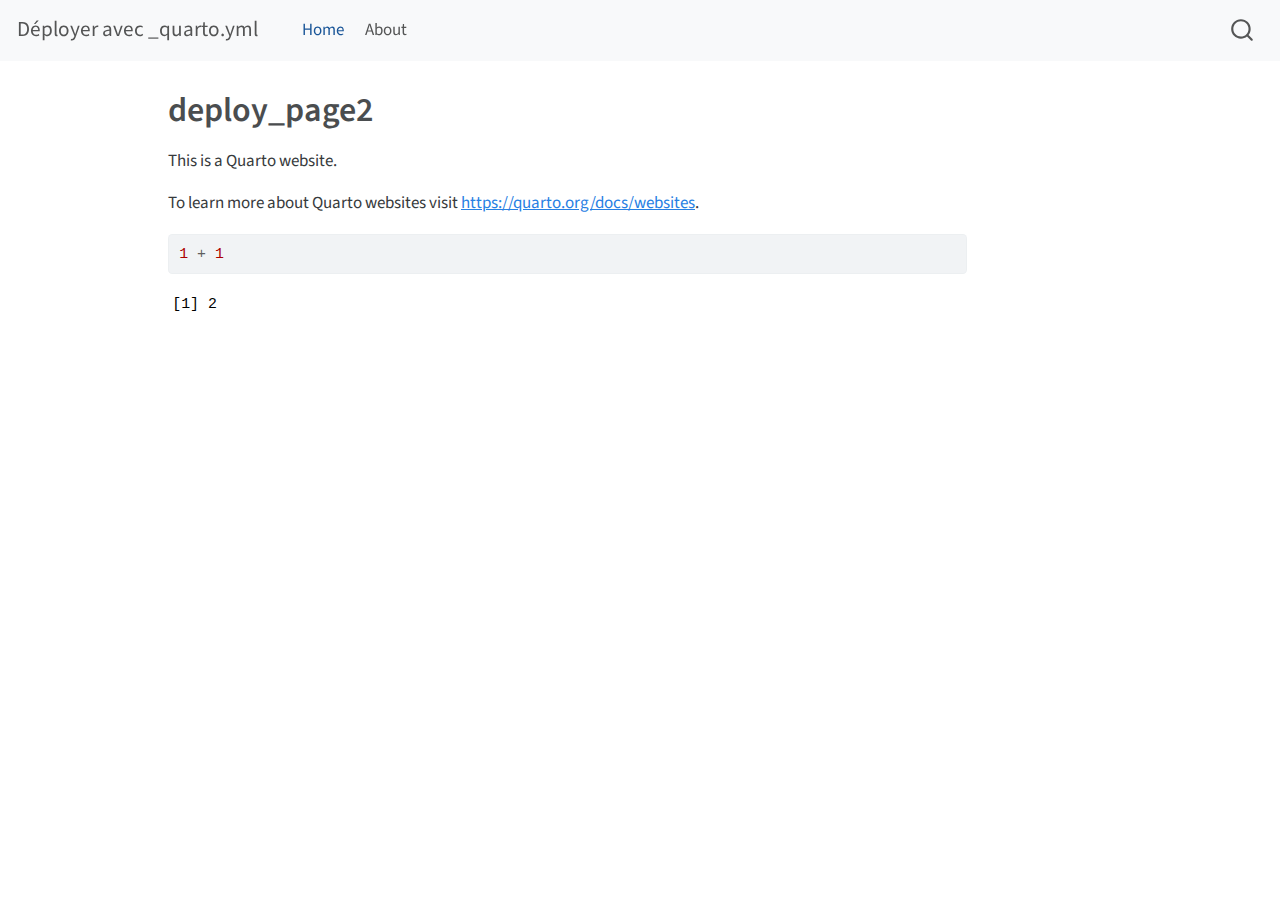
==== docs/index.html @ 1b237440 "first deploy" ====
<!DOCTYPE html>
<html xmlns="http://www.w3.org/1999/xhtml" lang="en" xml:lang="en"><head>

<meta charset="utf-8">
<meta name="generator" content="quarto-1.3.450">

<meta name="viewport" content="width=device-width, initial-scale=1.0, user-scalable=yes">


<title>Déployer avec _quarto.yml - deploy_page2</title>
<style>
code{white-space: pre-wrap;}
span.smallcaps{font-variant: small-caps;}
div.columns{display: flex; gap: min(4vw, 1.5em);}
div.column{flex: auto; overflow-x: auto;}
div.hanging-indent{margin-left: 1.5em; text-indent: -1.5em;}
ul.task-list{list-style: none;}
ul.task-list li input[type="checkbox"] {
  width: 0.8em;
  margin: 0 0.8em 0.2em -1em; /* quarto-specific, see https://github.com/quarto-dev/quarto-cli/issues/4556 */ 
  vertical-align: middle;
}
/* CSS for syntax highlighting */
pre > code.sourceCode { white-space: pre; position: relative; }
pre > code.sourceCode > span { display: inline-block; line-height: 1.25; }
pre > code.sourceCode > span:empty { height: 1.2em; }
.sourceCode { overflow: visible; }
code.sourceCode > span { color: inherit; text-decoration: inherit; }
div.sourceCode { margin: 1em 0; }
pre.sourceCode { margin: 0; }
@media screen {
div.sourceCode { overflow: auto; }
}
@media print {
pre > code.sourceCode { white-space: pre-wrap; }
pre > code.sourceCode > span { text-indent: -5em; padding-left: 5em; }
}
pre.numberSource code
  { counter-reset: source-line 0; }
pre.numberSource code > span
  { position: relative; left: -4em; counter-increment: source-line; }
pre.numberSource code > span > a:first-child::before
  { content: counter(source-line);
    position: relative; left: -1em; text-align: right; vertical-align: baseline;
    border: none; display: inline-block;
    -webkit-touch-callout: none; -webkit-user-select: none;
    -khtml-user-select: none; -moz-user-select: none;
    -ms-user-select: none; user-select: none;
    padding: 0 4px; width: 4em;
  }
pre.numberSource { margin-left: 3em;  padding-left: 4px; }
div.sourceCode
  {   }
@media screen {
pre > code.sourceCode > span > a:first-child::before { text-decoration: underline; }
}
</style>


<script src="site_libs/quarto-nav/quarto-nav.js"></script>
<script src="site_libs/quarto-nav/headroom.min.js"></script>
<script src="site_libs/clipboard/clipboard.min.js"></script>
<script src="site_libs/quarto-search/autocomplete.umd.js"></script>
<script src="site_libs/quarto-search/fuse.min.js"></script>
<script src="site_libs/quarto-search/quarto-search.js"></script>
<meta name="quarto:offset" content="./">
<script src="site_libs/quarto-html/quarto.js"></script>
<script src="site_libs/quarto-html/popper.min.js"></script>
<script src="site_libs/quarto-html/tippy.umd.min.js"></script>
<script src="site_libs/quarto-html/anchor.min.js"></script>
<link href="site_libs/quarto-html/tippy.css" rel="stylesheet">
<link href="site_libs/quarto-html/quarto-syntax-highlighting.css" rel="stylesheet" id="quarto-text-highlighting-styles">
<script src="site_libs/bootstrap/bootstrap.min.js"></script>
<link href="site_libs/bootstrap/bootstrap-icons.css" rel="stylesheet">
<link href="site_libs/bootstrap/bootstrap.min.css" rel="stylesheet" id="quarto-bootstrap" data-mode="light">
<script id="quarto-search-options" type="application/json">{
  "location": "navbar",
  "copy-button": false,
  "collapse-after": 3,
  "panel-placement": "end",
  "type": "overlay",
  "limit": 20,
  "language": {
    "search-no-results-text": "No results",
    "search-matching-documents-text": "matching documents",
    "search-copy-link-title": "Copy link to search",
    "search-hide-matches-text": "Hide additional matches",
    "search-more-match-text": "more match in this document",
    "search-more-matches-text": "more matches in this document",
    "search-clear-button-title": "Clear",
    "search-detached-cancel-button-title": "Cancel",
    "search-submit-button-title": "Submit",
    "search-label": "Search"
  }
}</script>


<link rel="stylesheet" href="styles.css">
</head>

<body class="nav-fixed">

<div id="quarto-search-results"></div>
  <header id="quarto-header" class="headroom fixed-top">
    <nav class="navbar navbar-expand-lg navbar-dark ">
      <div class="navbar-container container-fluid">
      <div class="navbar-brand-container">
    <a class="navbar-brand" href="./index.html">
    <span class="navbar-title">Déployer avec _quarto.yml</span>
    </a>
  </div>
            <div id="quarto-search" class="" title="Search"></div>
          <button class="navbar-toggler" type="button" data-bs-toggle="collapse" data-bs-target="#navbarCollapse" aria-controls="navbarCollapse" aria-expanded="false" aria-label="Toggle navigation" onclick="if (window.quartoToggleHeadroom) { window.quartoToggleHeadroom(); }">
  <span class="navbar-toggler-icon"></span>
</button>
          <div class="collapse navbar-collapse" id="navbarCollapse">
            <ul class="navbar-nav navbar-nav-scroll me-auto">
  <li class="nav-item">
    <a class="nav-link active" href="./index.html" rel="" target="" aria-current="page">
 <span class="menu-text">Home</span></a>
  </li>  
  <li class="nav-item">
    <a class="nav-link" href="./about.html" rel="" target="">
 <span class="menu-text">About</span></a>
  </li>  
</ul>
            <div class="quarto-navbar-tools ms-auto">
</div>
          </div> <!-- /navcollapse -->
      </div> <!-- /container-fluid -->
    </nav>
</header>
<!-- content -->
<div id="quarto-content" class="quarto-container page-columns page-rows-contents page-layout-article page-navbar">
<!-- sidebar -->
<!-- margin-sidebar -->
    <div id="quarto-margin-sidebar" class="sidebar margin-sidebar">
        
    </div>
<!-- main -->
<main class="content" id="quarto-document-content">

<header id="title-block-header" class="quarto-title-block default">
<div class="quarto-title">
<h1 class="title">deploy_page2</h1>
</div>



<div class="quarto-title-meta">

    
  
    
  </div>
  

</header>

<p>This is a Quarto website.</p>
<p>To learn more about Quarto websites visit <a href="https://quarto.org/docs/websites" class="uri">https://quarto.org/docs/websites</a>.</p>
<div class="cell">
<div class="sourceCode cell-code" id="cb1"><pre class="sourceCode r code-with-copy"><code class="sourceCode r"><span id="cb1-1"><a href="#cb1-1" aria-hidden="true" tabindex="-1"></a><span class="dv">1</span> <span class="sc">+</span> <span class="dv">1</span></span></code><button title="Copy to Clipboard" class="code-copy-button"><i class="bi"></i></button></pre></div>
<div class="cell-output cell-output-stdout">
<pre><code>[1] 2</code></pre>
</div>
</div>



</main> <!-- /main -->
<script id="quarto-html-after-body" type="application/javascript">
window.document.addEventListener("DOMContentLoaded", function (event) {
  const toggleBodyColorMode = (bsSheetEl) => {
    const mode = bsSheetEl.getAttribute("data-mode");
    const bodyEl = window.document.querySelector("body");
    if (mode === "dark") {
      bodyEl.classList.add("quarto-dark");
      bodyEl.classList.remove("quarto-light");
    } else {
      bodyEl.classList.add("quarto-light");
      bodyEl.classList.remove("quarto-dark");
    }
  }
  const toggleBodyColorPrimary = () => {
    const bsSheetEl = window.document.querySelector("link#quarto-bootstrap");
    if (bsSheetEl) {
      toggleBodyColorMode(bsSheetEl);
    }
  }
  toggleBodyColorPrimary();  
  const icon = "";
  const anchorJS = new window.AnchorJS();
  anchorJS.options = {
    placement: 'right',
    icon: icon
  };
  anchorJS.add('.anchored');
  const isCodeAnnotation = (el) => {
    for (const clz of el.classList) {
      if (clz.startsWith('code-annotation-')) {                     
        return true;
      }
    }
    return false;
  }
  const clipboard = new window.ClipboardJS('.code-copy-button', {
    text: function(trigger) {
      const codeEl = trigger.previousElementSibling.cloneNode(true);
      for (const childEl of codeEl.children) {
        if (isCodeAnnotation(childEl)) {
          childEl.remove();
        }
      }
      return codeEl.innerText;
    }
  });
  clipboard.on('success', function(e) {
    // button target
    const button = e.trigger;
    // don't keep focus
    button.blur();
    // flash "checked"
    button.classList.add('code-copy-button-checked');
    var currentTitle = button.getAttribute("title");
    button.setAttribute("title", "Copied!");
    let tooltip;
    if (window.bootstrap) {
      button.setAttribute("data-bs-toggle", "tooltip");
      button.setAttribute("data-bs-placement", "left");
      button.setAttribute("data-bs-title", "Copied!");
      tooltip = new bootstrap.Tooltip(button, 
        { trigger: "manual", 
          customClass: "code-copy-button-tooltip",
          offset: [0, -8]});
      tooltip.show();    
    }
    setTimeout(function() {
      if (tooltip) {
        tooltip.hide();
        button.removeAttribute("data-bs-title");
        button.removeAttribute("data-bs-toggle");
        button.removeAttribute("data-bs-placement");
      }
      button.setAttribute("title", currentTitle);
      button.classList.remove('code-copy-button-checked');
    }, 1000);
    // clear code selection
    e.clearSelection();
  });
  function tippyHover(el, contentFn) {
    const config = {
      allowHTML: true,
      content: contentFn,
      maxWidth: 500,
      delay: 100,
      arrow: false,
      appendTo: function(el) {
          return el.parentElement;
      },
      interactive: true,
      interactiveBorder: 10,
      theme: 'quarto',
      placement: 'bottom-start'
    };
    window.tippy(el, config); 
  }
  const noterefs = window.document.querySelectorAll('a[role="doc-noteref"]');
  for (var i=0; i<noterefs.length; i++) {
    const ref = noterefs[i];
    tippyHover(ref, function() {
      // use id or data attribute instead here
      let href = ref.getAttribute('data-footnote-href') || ref.getAttribute('href');
      try { href = new URL(href).hash; } catch {}
      const id = href.replace(/^#\/?/, "");
      const note = window.document.getElementById(id);
      return note.innerHTML;
    });
  }
      let selectedAnnoteEl;
      const selectorForAnnotation = ( cell, annotation) => {
        let cellAttr = 'data-code-cell="' + cell + '"';
        let lineAttr = 'data-code-annotation="' +  annotation + '"';
        const selector = 'span[' + cellAttr + '][' + lineAttr + ']';
        return selector;
      }
      const selectCodeLines = (annoteEl) => {
        const doc = window.document;
        const targetCell = annoteEl.getAttribute("data-target-cell");
        const targetAnnotation = annoteEl.getAttribute("data-target-annotation");
        const annoteSpan = window.document.querySelector(selectorForAnnotation(targetCell, targetAnnotation));
        const lines = annoteSpan.getAttribute("data-code-lines").split(",");
        const lineIds = lines.map((line) => {
          return targetCell + "-" + line;
        })
        let top = null;
        let height = null;
        let parent = null;
        if (lineIds.length > 0) {
            //compute the position of the single el (top and bottom and make a div)
            const el = window.document.getElementById(lineIds[0]);
            top = el.offsetTop;
            height = el.offsetHeight;
            parent = el.parentElement.parentElement;
          if (lineIds.length > 1) {
            const lastEl = window.document.getElementById(lineIds[lineIds.length - 1]);
            const bottom = lastEl.offsetTop + lastEl.offsetHeight;
            height = bottom - top;
          }
          if (top !== null && height !== null && parent !== null) {
            // cook up a div (if necessary) and position it 
            let div = window.document.getElementById("code-annotation-line-highlight");
            if (div === null) {
              div = window.document.createElement("div");
              div.setAttribute("id", "code-annotation-line-highlight");
              div.style.position = 'absolute';
              parent.appendChild(div);
            }
            div.style.top = top - 2 + "px";
            div.style.height = height + 4 + "px";
            let gutterDiv = window.document.getElementById("code-annotation-line-highlight-gutter");
            if (gutterDiv === null) {
              gutterDiv = window.document.createElement("div");
              gutterDiv.setAttribute("id", "code-annotation-line-highlight-gutter");
              gutterDiv.style.position = 'absolute';
              const codeCell = window.document.getElementById(targetCell);
              const gutter = codeCell.querySelector('.code-annotation-gutter');
              gutter.appendChild(gutterDiv);
            }
            gutterDiv.style.top = top - 2 + "px";
            gutterDiv.style.height = height + 4 + "px";
          }
          selectedAnnoteEl = annoteEl;
        }
      };
      const unselectCodeLines = () => {
        const elementsIds = ["code-annotation-line-highlight", "code-annotation-line-highlight-gutter"];
        elementsIds.forEach((elId) => {
          const div = window.document.getElementById(elId);
          if (div) {
            div.remove();
          }
        });
        selectedAnnoteEl = undefined;
      };
      // Attach click handler to the DT
      const annoteDls = window.document.querySelectorAll('dt[data-target-cell]');
      for (const annoteDlNode of annoteDls) {
        annoteDlNode.addEventListener('click', (event) => {
          const clickedEl = event.target;
          if (clickedEl !== selectedAnnoteEl) {
            unselectCodeLines();
            const activeEl = window.document.querySelector('dt[data-target-cell].code-annotation-active');
            if (activeEl) {
              activeEl.classList.remove('code-annotation-active');
            }
            selectCodeLines(clickedEl);
            clickedEl.classList.add('code-annotation-active');
          } else {
            // Unselect the line
            unselectCodeLines();
            clickedEl.classList.remove('code-annotation-active');
          }
        });
      }
  const findCites = (el) => {
    const parentEl = el.parentElement;
    if (parentEl) {
      const cites = parentEl.dataset.cites;
      if (cites) {
        return {
          el,
          cites: cites.split(' ')
        };
      } else {
        return findCites(el.parentElement)
      }
    } else {
      return undefined;
    }
  };
  var bibliorefs = window.document.querySelectorAll('a[role="doc-biblioref"]');
  for (var i=0; i<bibliorefs.length; i++) {
    const ref = bibliorefs[i];
    const citeInfo = findCites(ref);
    if (citeInfo) {
      tippyHover(citeInfo.el, function() {
        var popup = window.document.createElement('div');
        citeInfo.cites.forEach(function(cite) {
          var citeDiv = window.document.createElement('div');
          citeDiv.classList.add('hanging-indent');
          citeDiv.classList.add('csl-entry');
          var biblioDiv = window.document.getElementById('ref-' + cite);
          if (biblioDiv) {
            citeDiv.innerHTML = biblioDiv.innerHTML;
          }
          popup.appendChild(citeDiv);
        });
        return popup.innerHTML;
      });
    }
  }
});
</script>
</div> <!-- /content -->



</body></html>
---- docs/site_libs/quarto-html/tippy.css ----
.tippy-box[data-animation=fade][data-state=hidden]{opacity:0}[data-tippy-root]{max-width:calc(100vw - 10px)}.tippy-box{position:relative;background-color:#333;color:#fff;border-radius:4px;font-size:14px;line-height:1.4;white-space:normal;outline:0;transition-property:transform,visibility,opacity}.tippy-box[data-placement^=top]>.tippy-arrow{bottom:0}.tippy-box[data-placement^=top]>.tippy-arrow:before{bottom:-7px;left:0;border-width:8px 8px 0;border-top-color:initial;transform-origin:center top}.tippy-box[data-placement^=bottom]>.tippy-arrow{top:0}.tippy-box[data-placement^=bottom]>.tippy-arrow:before{top:-7px;left:0;border-width:0 8px 8px;border-bottom-color:initial;transform-origin:center bottom}.tippy-box[data-placement^=left]>.tippy-arrow{right:0}.tippy-box[data-placement^=left]>.tippy-arrow:before{border-width:8px 0 8px 8px;border-left-color:initial;right:-7px;transform-origin:center left}.tippy-box[data-placement^=right]>.tippy-arrow{left:0}.tippy-box[data-placement^=right]>.tippy-arrow:before{left:-7px;border-width:8px 8px 8px 0;border-right-color:initial;transform-origin:center right}.tippy-box[data-inertia][data-state=visible]{transition-timing-function:cubic-bezier(.54,1.5,.38,1.11)}.tippy-arrow{width:16px;height:16px;color:#333}.tippy-arrow:before{content:"";position:absolute;border-color:transparent;border-style:solid}.tippy-content{position:relative;padding:5px 9px;z-index:1}
---- docs/site_libs/quarto-html/quarto-syntax-highlighting.css ----
/* quarto syntax highlight colors */
:root {
  --quarto-hl-ot-color: #003B4F;
  --quarto-hl-at-color: #657422;
  --quarto-hl-ss-color: #20794D;
  --quarto-hl-an-color: #5E5E5E;
  --quarto-hl-fu-color: #4758AB;
  --quarto-hl-st-color: #20794D;
  --quarto-hl-cf-color: #003B4F;
  --quarto-hl-op-color: #5E5E5E;
  --quarto-hl-er-color: #AD0000;
  --quarto-hl-bn-color: #AD0000;
  --quarto-hl-al-color: #AD0000;
  --quarto-hl-va-color: #111111;
  --quarto-hl-bu-color: inherit;
  --quarto-hl-ex-color: inherit;
  --quarto-hl-pp-color: #AD0000;
  --quarto-hl-in-color: #5E5E5E;
  --quarto-hl-vs-color: #20794D;
  --quarto-hl-wa-color: #5E5E5E;
  --quarto-hl-do-color: #5E5E5E;
  --quarto-hl-im-color: #00769E;
  --quarto-hl-ch-color: #20794D;
  --quarto-hl-dt-color: #AD0000;
  --quarto-hl-fl-color: #AD0000;
  --quarto-hl-co-color: #5E5E5E;
  --quarto-hl-cv-color: #5E5E5E;
  --quarto-hl-cn-color: #8f5902;
  --quarto-hl-sc-color: #5E5E5E;
  --quarto-hl-dv-color: #AD0000;
  --quarto-hl-kw-color: #003B4F;
}

/* other quarto variables */
:root {
  --quarto-font-monospace: SFMono-Regular, Menlo, Monaco, Consolas, "Liberation Mono", "Courier New", monospace;
}

pre > code.sourceCode > span {
  color: #003B4F;
}

code span {
  color: #003B4F;
}

code.sourceCode > span {
  color: #003B4F;
}

div.sourceCode,
div.sourceCode pre.sourceCode {
  color: #003B4F;
}

code span.ot {
  color: #003B4F;
  font-style: inherit;
}

code span.at {
  color: #657422;
  font-style: inherit;
}

code span.ss {
  color: #20794D;
  font-style: inherit;
}

code span.an {
  color: #5E5E5E;
  font-style: inherit;
}

code span.fu {
  color: #4758AB;
  font-style: inherit;
}

code span.st {
  color: #20794D;
  font-style: inherit;
}

code span.cf {
  color: #003B4F;
  font-style: inherit;
}

code span.op {
  color: #5E5E5E;
  font-style: inherit;
}

code span.er {
  color: #AD0000;
  font-style: inherit;
}

code span.bn {
  color: #AD0000;
  font-style: inherit;
}

code span.al {
  color: #AD0000;
  font-style: inherit;
}

code span.va {
  color: #111111;
  font-style: inherit;
}

code span.bu {
  font-style: inherit;
}

code span.ex {
  font-style: inherit;
}

code span.pp {
  color: #AD0000;
  font-style: inherit;
}

code span.in {
  color: #5E5E5E;
  font-style: inherit;
}

code span.vs {
  color: #20794D;
  font-style: inherit;
}

code span.wa {
  color: #5E5E5E;
  font-style: italic;
}

code span.do {
  color: #5E5E5E;
  font-style: italic;
}

code span.im {
  color: #00769E;
  font-style: inherit;
}

code span.ch {
  color: #20794D;
  font-style: inherit;
}

code span.dt {
  color: #AD0000;
  font-style: inherit;
}

code span.fl {
  color: #AD0000;
  font-style: inherit;
}

code span.co {
  color: #5E5E5E;
  font-style: inherit;
}

code span.cv {
  color: #5E5E5E;
  font-style: italic;
}

code span.cn {
  color: #8f5902;
  font-style: inherit;
}

code span.sc {
  color: #5E5E5E;
  font-style: inherit;
}

code span.dv {
  color: #AD0000;
  font-style: inherit;
}

code span.kw {
  color: #003B4F;
  font-style: inherit;
}

.prevent-inlining {
  content: "</";
}

/*# sourceMappingURL=debc5d5d77c3f9108843748ff7464032.css.map */
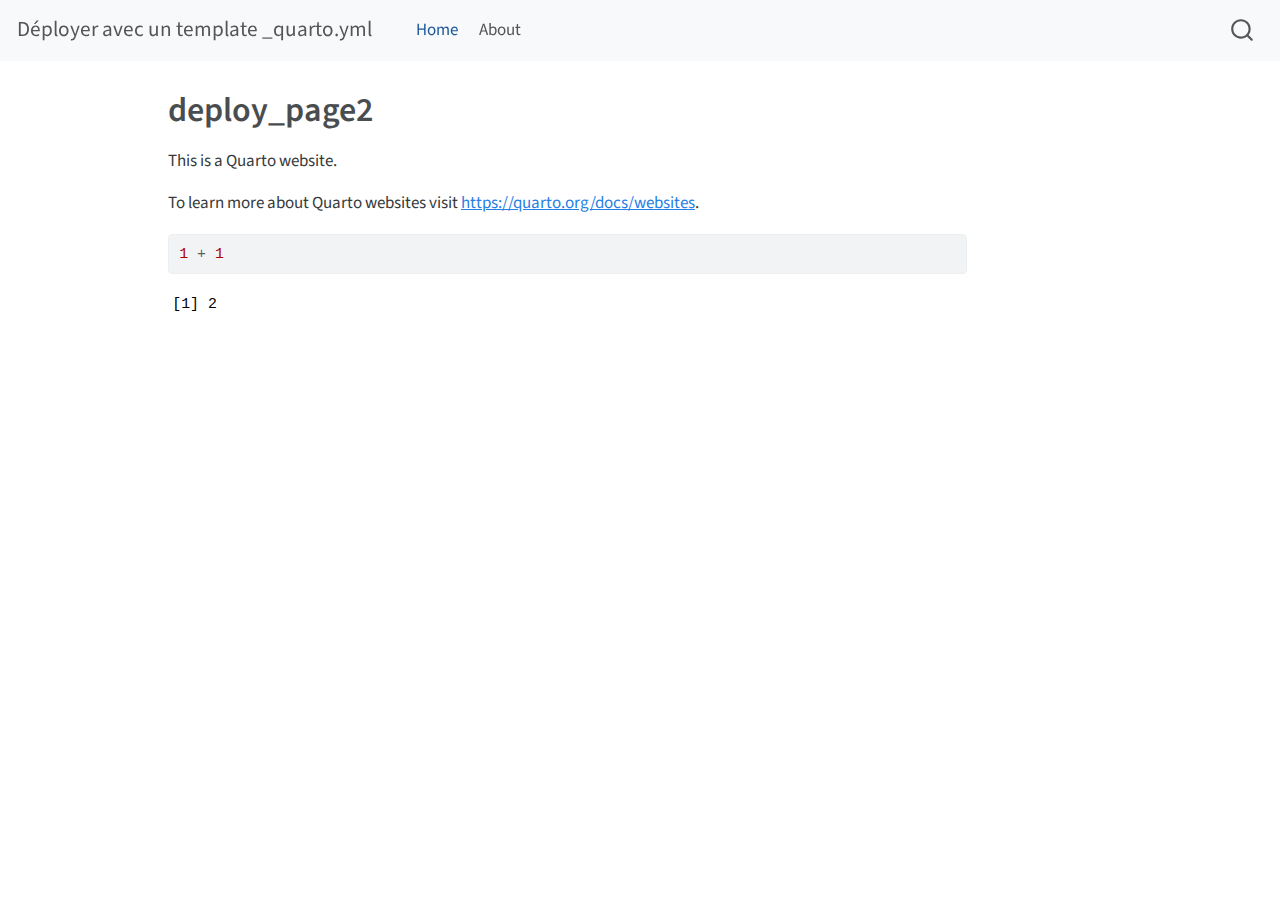
==== commit 523e4208: "first deploy" ====
--- a/docs/index.html
+++ b/docs/index.html
@@ -7,7 +7,7 @@
 <meta name="viewport" content="width=device-width, initial-scale=1.0, user-scalable=yes">
 
 
-<title>Déployer avec _quarto.yml - deploy_page2</title>
+<title>Déployer avec un template _quarto.yml - deploy_page2</title>
 <style>
 code{white-space: pre-wrap;}
 span.smallcaps{font-variant: small-caps;}
@@ -106,7 +106,7 @@
       <div class="navbar-container container-fluid">
       <div class="navbar-brand-container">
     <a class="navbar-brand" href="./index.html">
-    <span class="navbar-title">Déployer avec _quarto.yml</span>
+    <span class="navbar-title">Déployer avec un template _quarto.yml</span>
     </a>
   </div>
             <div id="quarto-search" class="" title="Search"></div>
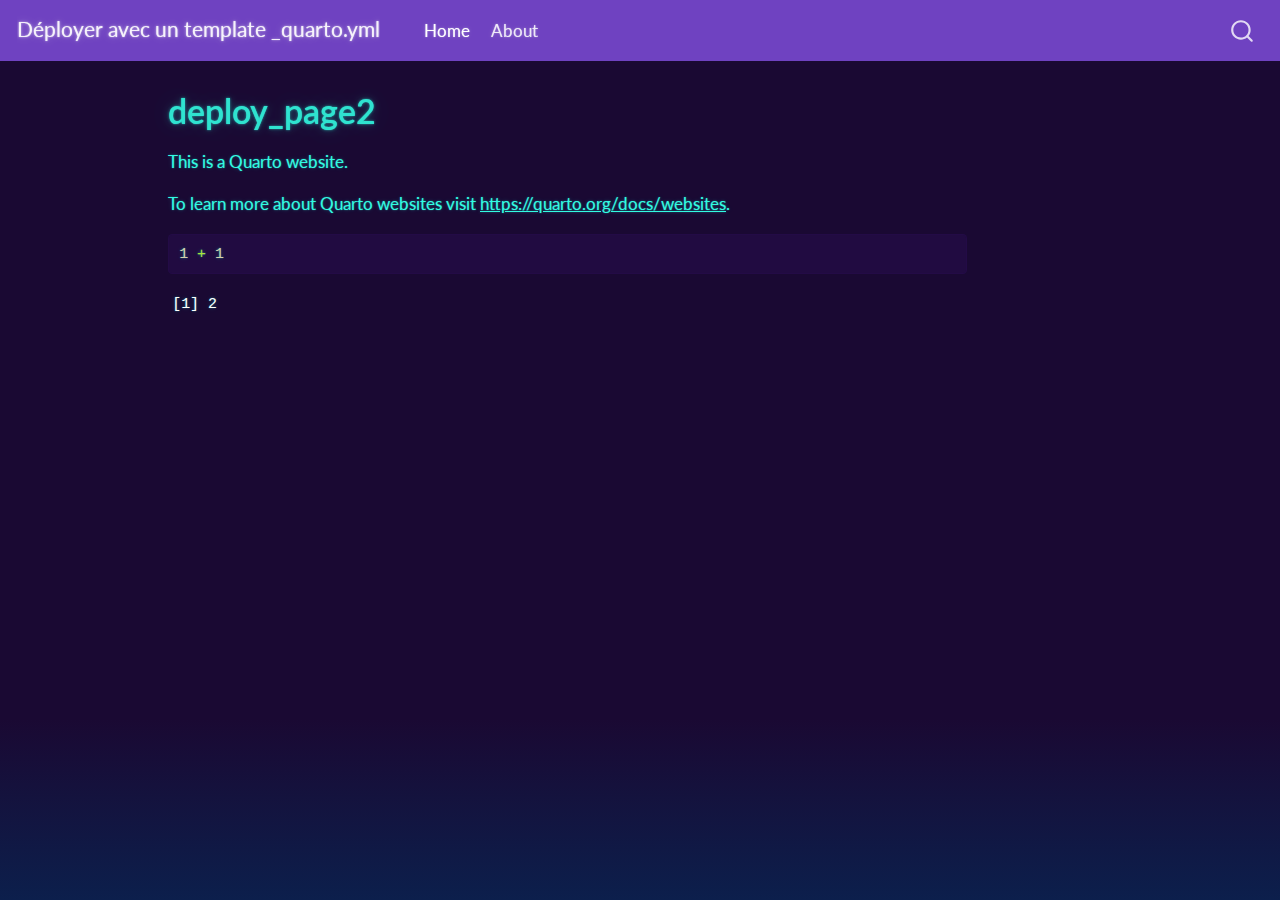
==== commit 1c01c6b2: "first deploy" ====
--- a/docs/index.html
+++ b/docs/index.html
@@ -69,10 +69,10 @@
 <script src="site_libs/quarto-html/tippy.umd.min.js"></script>
 <script src="site_libs/quarto-html/anchor.min.js"></script>
 <link href="site_libs/quarto-html/tippy.css" rel="stylesheet">
-<link href="site_libs/quarto-html/quarto-syntax-highlighting.css" rel="stylesheet" id="quarto-text-highlighting-styles">
+<link href="site_libs/quarto-html/quarto-syntax-highlighting-dark.css" rel="stylesheet" id="quarto-text-highlighting-styles">
 <script src="site_libs/bootstrap/bootstrap.min.js"></script>
 <link href="site_libs/bootstrap/bootstrap-icons.css" rel="stylesheet">
-<link href="site_libs/bootstrap/bootstrap.min.css" rel="stylesheet" id="quarto-bootstrap" data-mode="light">
+<link href="site_libs/bootstrap/bootstrap.min.css" rel="stylesheet" id="quarto-bootstrap" data-mode="dark">
 <script id="quarto-search-options" type="application/json">{
   "location": "navbar",
   "copy-button": false,
--- a/docs/site_libs/quarto-html/quarto-syntax-highlighting-dark.css
+++ b/docs/site_libs/quarto-html/quarto-syntax-highlighting-dark.css
@@ -0,0 +1,189 @@
+/* quarto syntax highlight colors */
+:root {
+  --quarto-hl-al-color: #f07178;
+  --quarto-hl-an-color: #d4d0ab;
+  --quarto-hl-at-color: #00e0e0;
+  --quarto-hl-bn-color: #d4d0ab;
+  --quarto-hl-bu-color: #abe338;
+  --quarto-hl-ch-color: #abe338;
+  --quarto-hl-co-color: #f8f8f2;
+  --quarto-hl-cv-color: #ffd700;
+  --quarto-hl-cn-color: #ffd700;
+  --quarto-hl-cf-color: #ffa07a;
+  --quarto-hl-dt-color: #ffa07a;
+  --quarto-hl-dv-color: #d4d0ab;
+  --quarto-hl-do-color: #f8f8f2;
+  --quarto-hl-er-color: #f07178;
+  --quarto-hl-ex-color: #00e0e0;
+  --quarto-hl-fl-color: #d4d0ab;
+  --quarto-hl-fu-color: #ffa07a;
+  --quarto-hl-im-color: #abe338;
+  --quarto-hl-in-color: #d4d0ab;
+  --quarto-hl-kw-color: #ffa07a;
+  --quarto-hl-op-color: #ffa07a;
+  --quarto-hl-ot-color: #00e0e0;
+  --quarto-hl-pp-color: #dcc6e0;
+  --quarto-hl-re-color: #00e0e0;
+  --quarto-hl-sc-color: #abe338;
+  --quarto-hl-ss-color: #abe338;
+  --quarto-hl-st-color: #abe338;
+  --quarto-hl-va-color: #00e0e0;
+  --quarto-hl-vs-color: #abe338;
+  --quarto-hl-wa-color: #dcc6e0;
+}
+
+/* other quarto variables */
+:root {
+  --quarto-font-monospace: SFMono-Regular, Menlo, Monaco, Consolas, "Liberation Mono", "Courier New", monospace;
+}
+
+code span.al {
+  background-color: #2a0f15;
+  font-weight: bold;
+  color: #f07178;
+}
+
+code span.an {
+  color: #d4d0ab;
+}
+
+code span.at {
+  color: #00e0e0;
+}
+
+code span.bn {
+  color: #d4d0ab;
+}
+
+code span.bu {
+  color: #abe338;
+}
+
+code span.ch {
+  color: #abe338;
+}
+
+code span.co {
+  font-style: italic;
+  color: #f8f8f2;
+}
+
+code span.cv {
+  color: #ffd700;
+}
+
+code span.cn {
+  color: #ffd700;
+}
+
+code span.cf {
+  font-weight: bold;
+  color: #ffa07a;
+}
+
+code span.dt {
+  color: #ffa07a;
+}
+
+code span.dv {
+  color: #d4d0ab;
+}
+
+code span.do {
+  color: #f8f8f2;
+}
+
+code span.er {
+  color: #f07178;
+  text-decoration: underline;
+}
+
+code span.ex {
+  font-weight: bold;
+  color: #00e0e0;
+}
+
+code span.fl {
+  color: #d4d0ab;
+}
+
+code span.fu {
+  color: #ffa07a;
+}
+
+code span.im {
+  color: #abe338;
+}
+
+code span.in {
+  color: #d4d0ab;
+}
+
+code span.kw {
+  font-weight: bold;
+  color: #ffa07a;
+}
+
+pre > code.sourceCode > span {
+  color: #f8f8f2;
+}
+
+code span {
+  color: #f8f8f2;
+}
+
+code.sourceCode > span {
+  color: #f8f8f2;
+}
+
+div.sourceCode,
+div.sourceCode pre.sourceCode {
+  color: #f8f8f2;
+}
+
+code span.op {
+  color: #ffa07a;
+}
+
+code span.ot {
+  color: #00e0e0;
+}
+
+code span.pp {
+  color: #dcc6e0;
+}
+
+code span.re {
+  background-color: #f8f8f2;
+  color: #00e0e0;
+}
+
+code span.sc {
+  color: #abe338;
+}
+
+code span.ss {
+  color: #abe338;
+}
+
+code span.st {
+  color: #abe338;
+}
+
+code span.va {
+  color: #00e0e0;
+}
+
+code span.vs {
+  color: #abe338;
+}
+
+code span.wa {
+  color: #dcc6e0;
+}
+
+.prevent-inlining {
+  content: "</";
+}
+
+/*# sourceMappingURL=935a306eefa94366c21e1a970dddb765.css.map */
